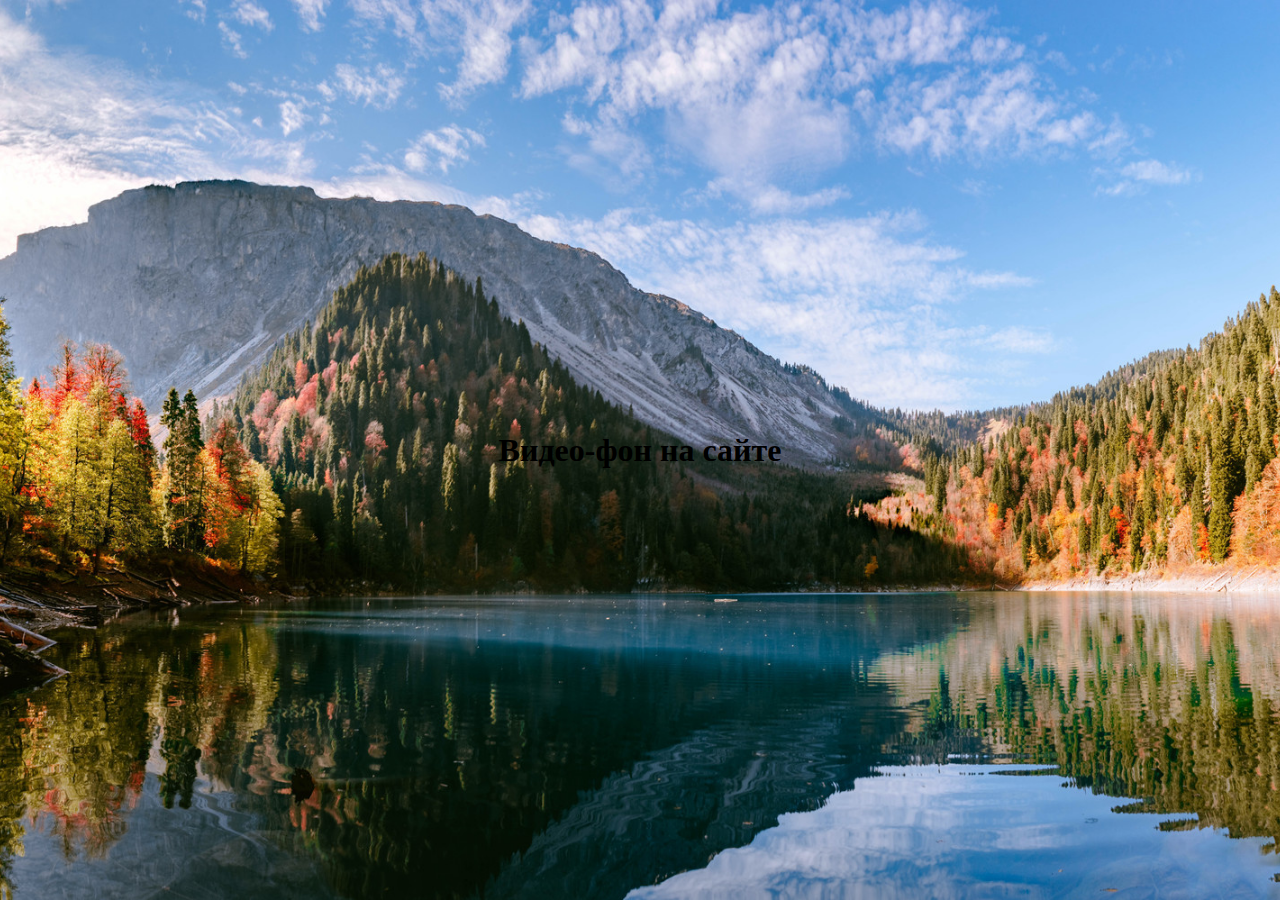
==== index.html @ a2f036e9 "Add files via upload" ====
<!DOCTYPE html>
<html lang="ru">
<head>
  <meta charset="UTF-8">
  <meta name="viewport" content="width=device-width, initial-scale=1.0">
  <title>Видео-фон на сайте</title>
  <link rel="stylesheet" href="style/style.css">
</head>
<body>
  <div class="section" data-vide-bg="/video/1.mp4">    
    <h1>Видео-фон на сайте</h1>
    
  </div>
  <script src="https://code.jquery.com/jquery-3.5.1.min.js"></script>
  <script src="js/jquery.vide.min.js"></script>
</body>
</html>
---- style/style.css ----
* {
  box-sizing: border-box;
}
body {
  margin: 0;
}
.section {
  min-height: 100vh;
  text-align: center;
  width: 100%;
  display: flex;
  align-items: center;
  justify-content: center;
  /* background: url(/video/1.jpg) no-repeat center / cover; */
}
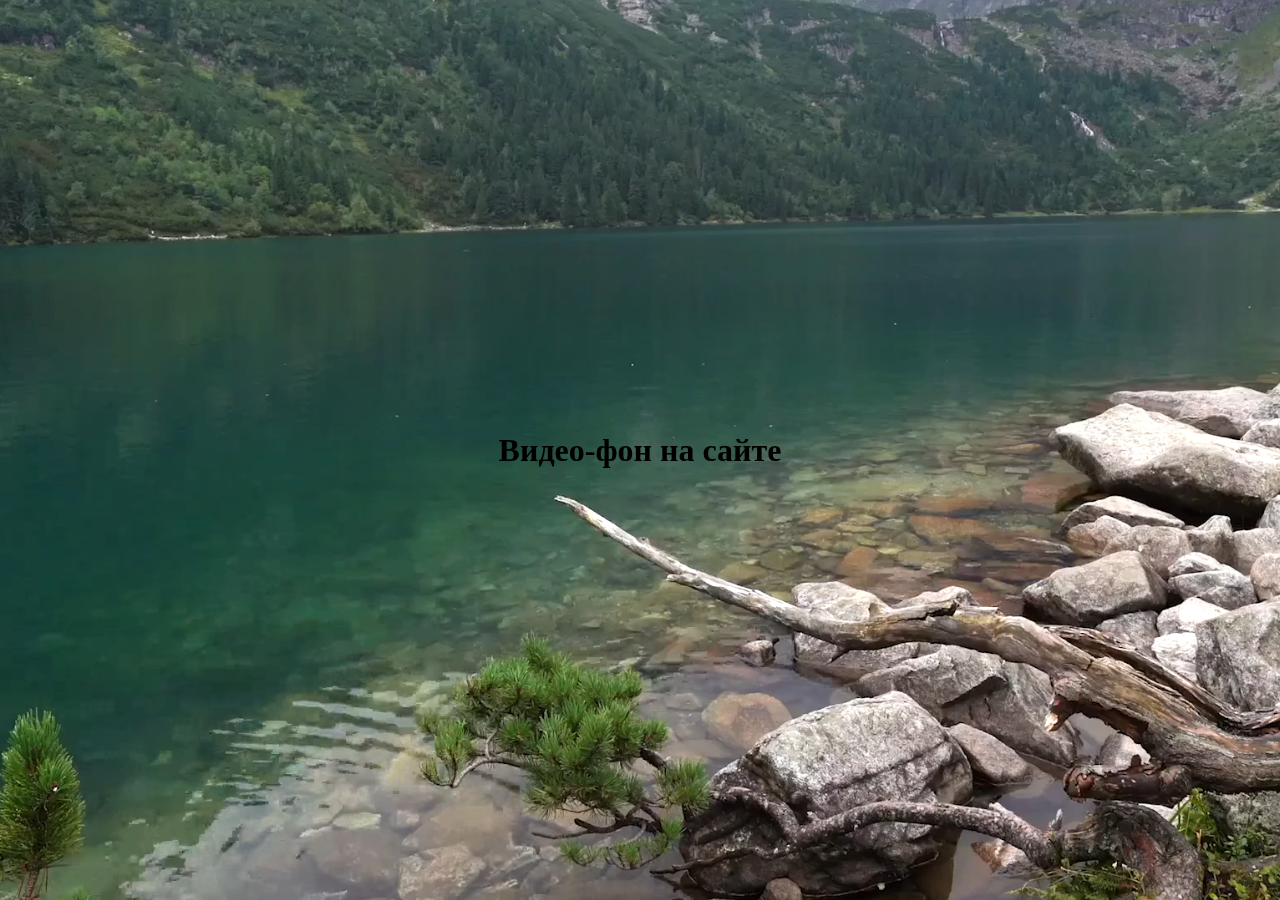
==== commit 017ee428: "Update index.html" ====
--- a/index.html
+++ b/index.html
@@ -7,11 +7,11 @@
   <link rel="stylesheet" href="style/style.css">
 </head>
 <body>
-  <div class="section" data-vide-bg="/video/1.mp4">    
+  <div class="section" data-vide-bg="./video/1">    
     <h1>Видео-фон на сайте</h1>
     
   </div>
   <script src="https://code.jquery.com/jquery-3.5.1.min.js"></script>
   <script src="js/jquery.vide.min.js"></script>
 </body>
-</html>+</html>
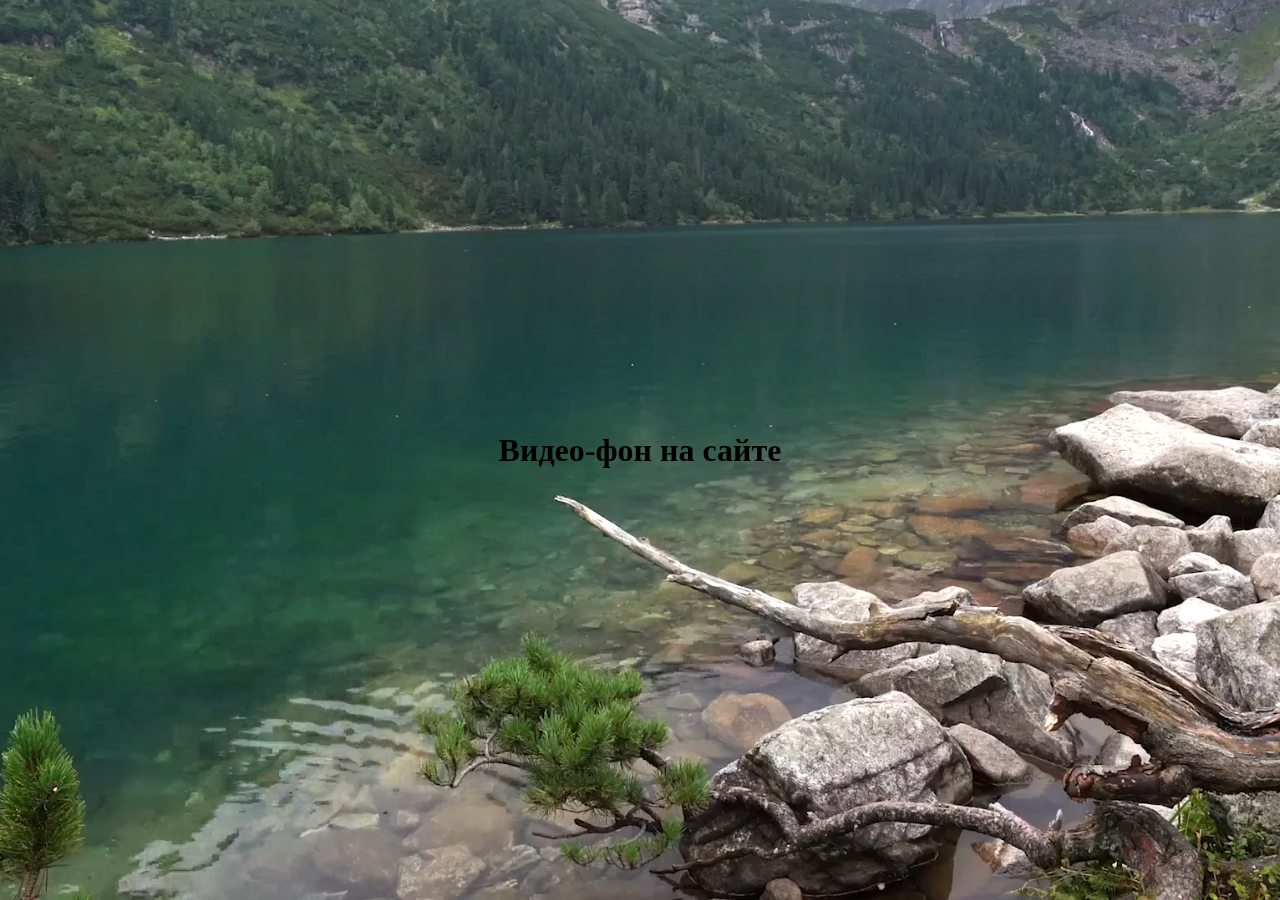
==== commit 7115fe0b: "Update index.html" ====
--- a/index.html
+++ b/index.html
@@ -7,9 +7,8 @@
   <link rel="stylesheet" href="style/style.css">
 </head>
 <body>
-  <div class="section" data-vide-bg="./video/1">    
-    <h1>Видео-фон на сайте</h1>
-    
+  <div class="section" data-vide-bg="mp4: ./video/1.mp4, webm: ./video/1.webm, ogv: ./video/1.ogv, poster: ./video/1.jpg">    
+    <h1>Видео-фон на сайте</h1>    
   </div>
   <script src="https://code.jquery.com/jquery-3.5.1.min.js"></script>
   <script src="js/jquery.vide.min.js"></script>
